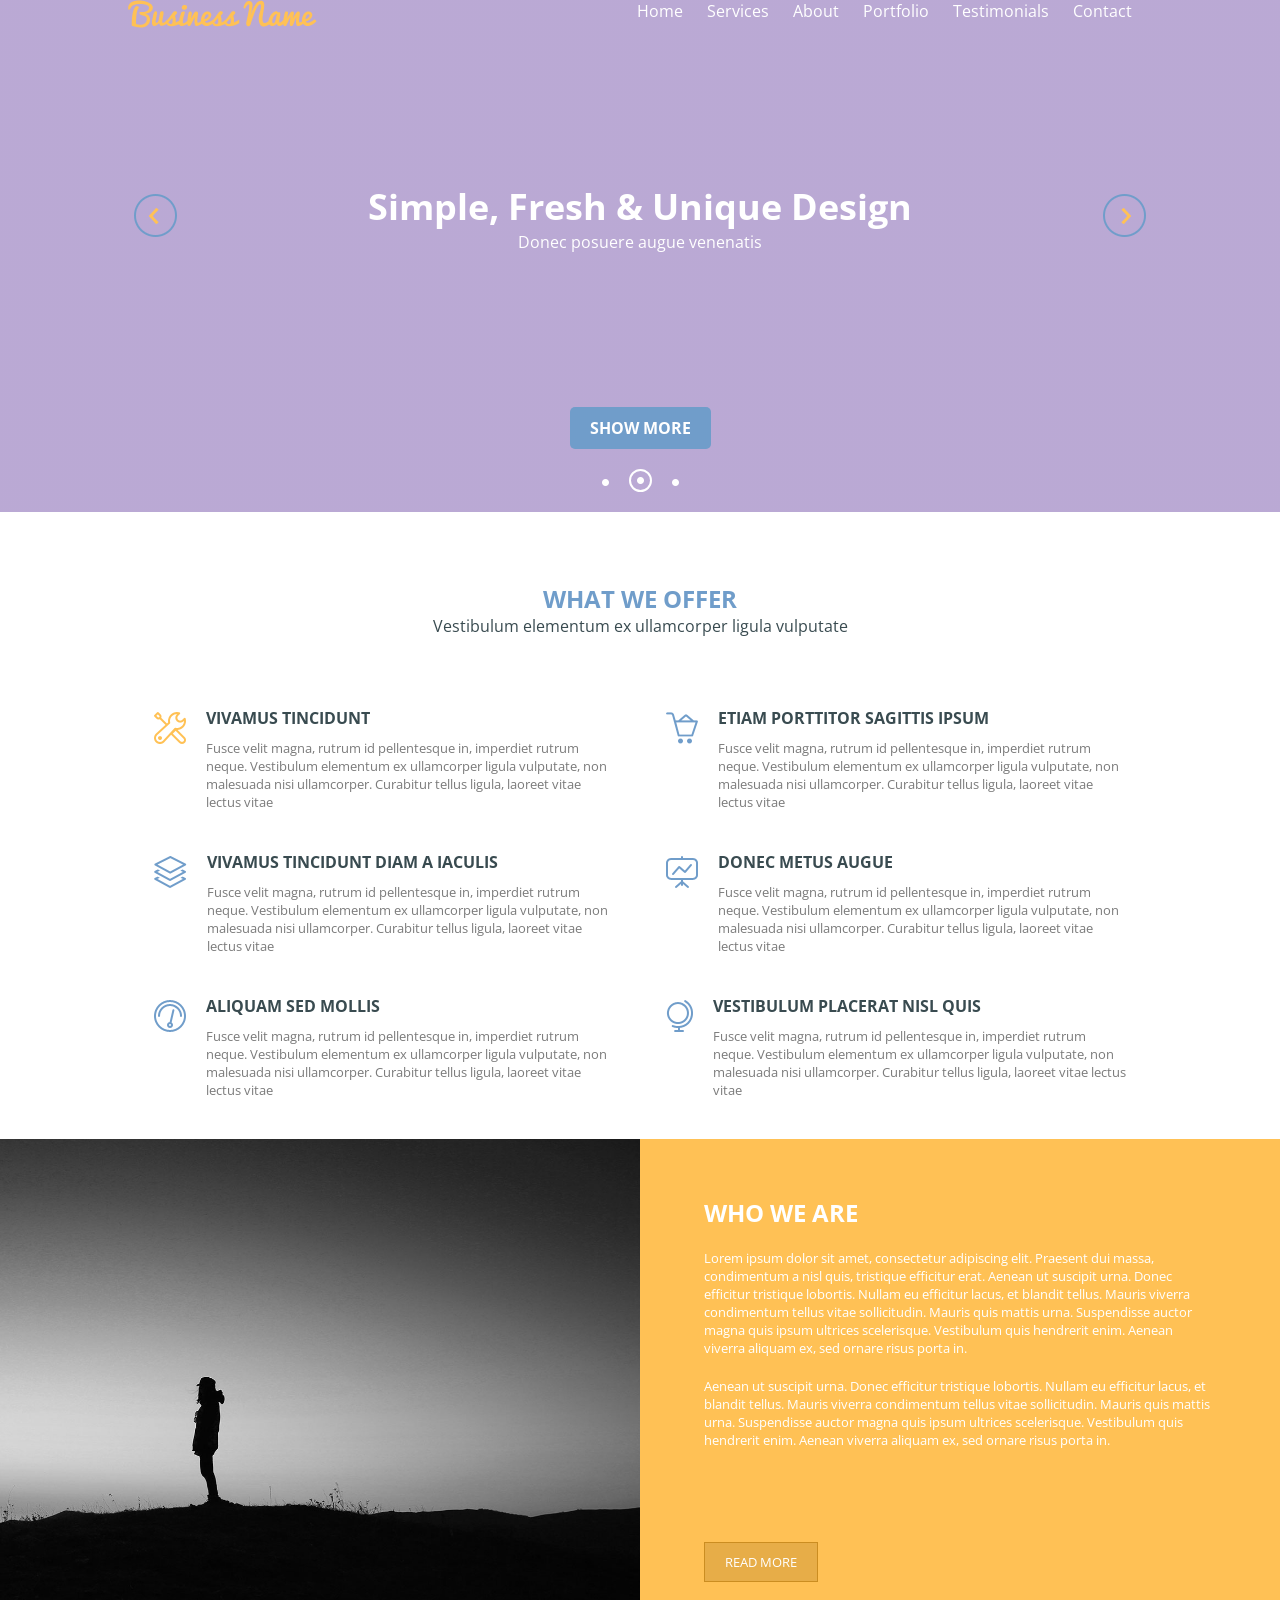
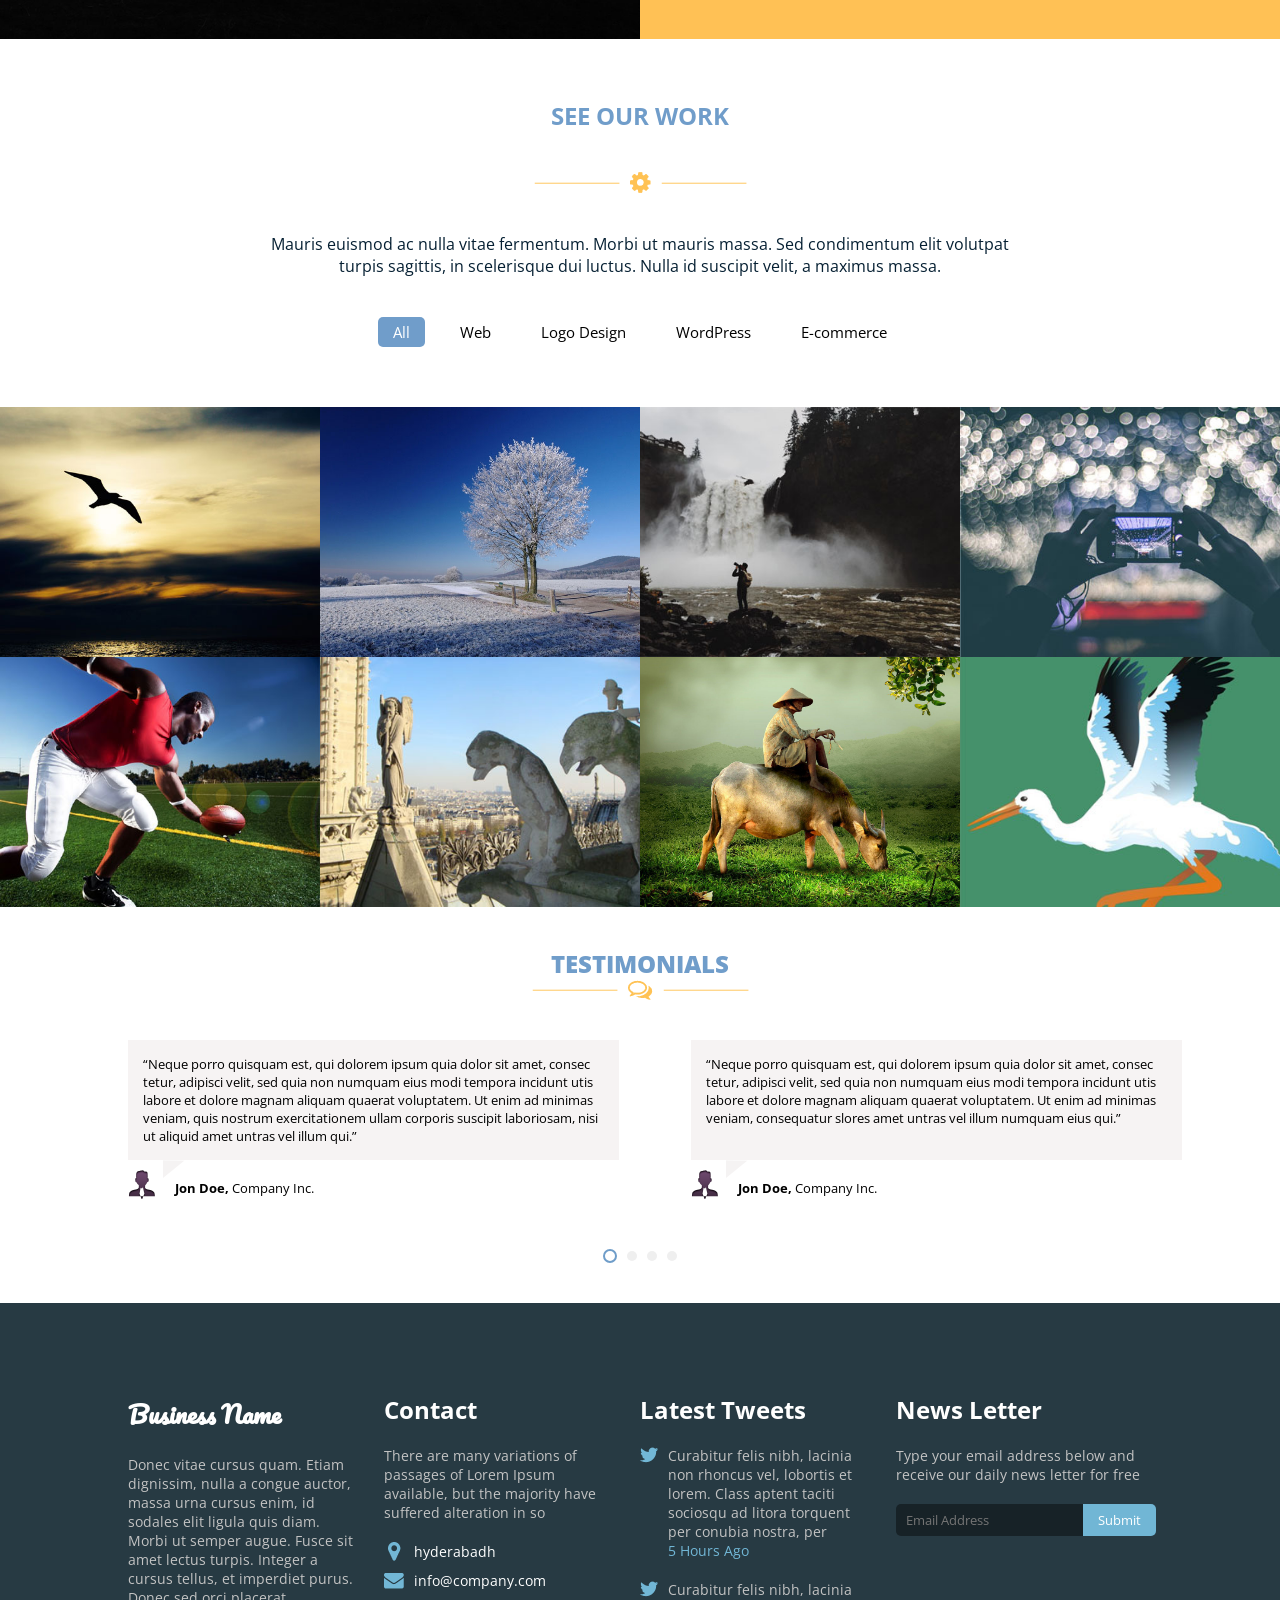
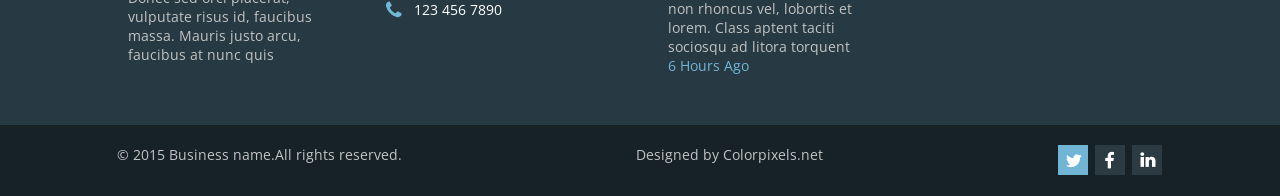
==== index.html @ d4749bd6 "add new site" ====
<!DOCTYPE html>
<html>
<head>
	<meta charset="utf-8">
	<meta name="viewport" content="width=device-width, initial-scale=1.0">
	<title></title>
	<link href="https://fonts.googleapis.com/css?family=Open+Sans" rel="stylesheet">
	<link href="https://fonts.googleapis.com/css?family=Pacifico" rel="stylesheet">
	<link rel="stylesheet" href="style.css">
</head>

<body>
<section id="home" class="column">
	<header class="row container">
		<img src="logo.png">

		<nav>
			<ul>
				<li><a href="#home">Home</a></li>
				<li><a href="#services">Services</a></li>
				<li><a href="#about">About</a></li>
				<li><a href="#portfolio">Portfolio</a></li>
				<li><a href="#testimonials">Testimonials</a></li>
				<li><a href="#contact">Contact</a></li>
			</ul>
		</nav>
	</header>

	<div class="showcase row container">
		<button><img src="test_left.png"></button>

		<div>
			<h1>Simple, Fresh & Unique Design</h1>
			<p>Donec posuere augue venenatis</p>
		</div>

		<button><img src="test.png"></button>
	</div>

	<div class="controls column container">
		<button class="show-more"><h3>SHOW MORE</h3></button>

		<div class="row carousel">
			<button class="outer"><img src="home_carousel_bar_inner.png"></button>
			<button class="centered current outer"><img src="home_carousel_bar_inner.png"></button>
			<button class="outer"><img src="home_carousel_bar_inner.png"></button>
		</div>
	</div>
</section>

<section id="services" class="column container">
	<div class="intro">
		<h1>WHAT WE OFFER</h1>
		<p>Vestibulum elementum ex ullamcorper ligula vulputate</p>
	</div>

	<div class="row content">
		<div class="row cell">
			<img src="icon1.png">
			<div>
				<h4>VIVAMUS TINCIDUNT</h4>
				<p>Fusce velit magna, rutrum id pellentesque in, imperdiet rutrum neque. Vestibulum elementum ex ullamcorper ligula vulputate, non malesuada nisi ullamcorper. Curabitur tellus ligula, laoreet vitae lectus vitae</p>
			</div>
		</div>
		<div class="row cell">
			<img src="icon4.png">
			<div>
				<h4>ETIAM PORTTITOR SAGITTIS IPSUM</h4>
				<p>Fusce velit magna, rutrum id pellentesque in, imperdiet rutrum neque. Vestibulum elementum ex ullamcorper ligula vulputate, non malesuada nisi ullamcorper. Curabitur tellus ligula, laoreet vitae lectus vitae</p>
			</div>
		</div>
		<div class="row cell">
			<img src="icon2.png">
			<div>
				<h4>VIVAMUS TINCIDUNT DIAM A IACULIS</h4>
				<p>Fusce velit magna, rutrum id pellentesque in, imperdiet rutrum neque. Vestibulum elementum ex ullamcorper ligula vulputate, non malesuada nisi ullamcorper. Curabitur tellus ligula, laoreet vitae lectus vitae</p>
			</div>
		</div>
		<div class="row cell">
			<img src="icon5.png">
			<div>
				<h4>DONEC METUS AUGUE</h4>
				<p>Fusce velit magna, rutrum id pellentesque in, imperdiet rutrum neque. Vestibulum elementum ex ullamcorper ligula vulputate, non malesuada nisi ullamcorper. Curabitur tellus ligula, laoreet vitae lectus vitae</p>
			</div>
		</div>
		<div class="row cell">
			<img src="icon3.png">
			<div>
				<h4>ALIQUAM SED MOLLIS</h4>
				<p>Fusce velit magna, rutrum id pellentesque in, imperdiet rutrum neque. Vestibulum elementum ex ullamcorper ligula vulputate, non malesuada nisi ullamcorper. Curabitur tellus ligula, laoreet vitae lectus vitae</p>
			</div>
		</div>
		<div class="row cell">
			<img src="icon6.png">
			<div>
				<h4>VESTIBULUM PLACERAT NISL QUIS</h4>
				<p>Fusce velit magna, rutrum id pellentesque in, imperdiet rutrum neque. Vestibulum elementum ex ullamcorper ligula vulputate, non malesuada nisi ullamcorper. Curabitur tellus ligula, laoreet vitae lectus vitae</p>
			</div>
		</div>
	</div>
</section>

<section id="about" class="row">
	<img class="intro" src="photo1.jpg">

	<div class="content-background">
		<div class="column content container">
			<div class="first-part">
				<h1>WHO WE ARE</h1>
				<p>Lorem ipsum dolor sit amet, consectetur adipiscing elit. Praesent dui massa, condimentum a nisl quis, tristique efficitur erat. Aenean ut suscipit urna. Donec efficitur tristique lobortis. Nullam eu efficitur lacus, et blandit tellus. Mauris viverra condimentum tellus vitae sollicitudin. Mauris quis mattis urna. Suspendisse auctor magna quis ipsum ultrices scelerisque. Vestibulum quis hendrerit enim. Aenean viverra aliquam ex, sed ornare risus porta in.</p>
				<p>Aenean ut suscipit urna. Donec efficitur tristique lobortis. Nullam eu efficitur lacus, et blandit tellus. Mauris viverra condimentum tellus vitae sollicitudin. Mauris quis mattis urna. Suspendisse auctor magna quis ipsum ultrices scelerisque. Vestibulum quis hendrerit enim. Aenean viverra aliquam ex, sed ornare risus porta in.</p>
			</div>

			<div class="second-part">
				<button>READ MORE</button>
			</div>
		</div>
	</div>
</section>

<section id="portfolio">
	<div class="intro column thin-container">
		<h1>SEE OUR WORK</h1>

		<div class="centered break">
			<img src="break_outer.png">
			<img src="portfolio_break_inner.png">
			<img src="break_outer.png">
		</div>

		<p>Mauris euismod ac nulla vitae fermentum. Morbi ut mauris massa. Sed condimentum elit volutpat turpis sagittis, in scelerisque dui luctus. Nulla id suscipit velit, a maximus massa.</p>

		<div class="centered row container controls">
			<button class="current">All</button>
			<button>Web</button>
			<button>Logo Design</button>
			<button>WordPress</button>
			<button>E-commerce</button>
		</div>
	</div>

	<div class="content">
		<div class="row first-part">
			<div>
				<img src="photo6.jpg">

				<div class="effects centered column">
					<img src="portfolio_effect_sign.png">
					<h5>Labore et dolore magnam</h5>
					<p>Wordpress</p>
				</div>
			</div>

			<div>
				<img src="photo2.jpg">

				<div class="effects centered column">
					<img src="portfolio_effect_sign.png">
					<h5>Labore et dolore magnam</h5>
					<p>Wordpress</p>
				</div>
			</div>

			<div>
				<img src="photo3.jpg">

				<div class="effects centered column">
					<img src="portfolio_effect_sign.png">
					<h5>Labore et dolore magnam</h5>
					<p>Wordpress</p>
				</div>
			</div>

			<div>
				<img src="photo8.jpg">

				<div class="effects centered column">
					<img src="portfolio_effect_sign.png">
					<h5>Labore et dolore magnam</h5>
					<p>Wordpress</p>
				</div>
			</div>
		</div>

		<div class="row second-part">
			<div>
				<img src="photo7.jpg">

				<div class="effects centered column">
					<img src="portfolio_effect_sign.png">
					<h5>Labore et dolore magnam</h5>
					<p>Wordpress</p>
				</div>
			</div>

			<div>
				<img src="photo4.jpg">

				<div class="effects centered column">
					<img src="portfolio_effect_sign.png">
					<h5>Labore et dolore magnam</h5>
					<p>Wordpress</p>
				</div>
			</div>

			<div>
				<img src="photo5.jpg">

				<div class="effects centered column">
					<img src="portfolio_effect_sign.png">
					<h5>Labore et dolore magnam</h5>
					<p>Wordpress</p>
				</div>
			</div>

			<div>
				<img src="photo9.jpg">

				<div class="effects centered column">
					<img src="portfolio_effect_sign.png">
					<h5>Labore et dolore magnam</h5>
					<p>Wordpress</p>
				</div>
			</div>
		</div>
	</div>
</section>

<section id="testimonials">
	<div class="centered column intro">
		<h1>TESTIMONIALS</h1>

		<div class="centered break">
			<img src="break_outer.png">
			<img src="testimonials_break_inner.png">
			<img src="break_outer.png">
		</div>
	</div>

	<div class="row content container">
		<div class="column review">
			<div class="review-background">
				<p>“Neque porro quisquam est, qui dolorem ipsum quia dolor sit amet, consec tetur, adipisci velit, sed quia non numquam eius modi tempora incidunt utis labore et dolore magnam aliquam quaerat voluptatem. Ut enim ad minimas veniam, quis nostrum exercitationem ullam corporis suscipit laboriosam, nisi ut aliquid amet untras vel illum qui.”</p>
			</div>

			<img class="review-outer" src="testimonials_review_outer.png">

			<div class="row">
				<img class="person-icon" src="testimonials_person_icon.png">
				<p><b>Jon Doe,</b> Company Inc.</p>
			</div>
		</div>

		<div class="column review">
			<div class="review-background">
				<p>“Neque porro quisquam est, qui dolorem ipsum quia dolor sit amet, consec tetur, adipisci velit, sed quia non numquam eius modi tempora incidunt utis labore et dolore magnam aliquam quaerat voluptatem. Ut enim ad minimas veniam, consequatur slores amet untras vel illum numquam eius qui.”</p>
			</div>

			<img class="review-outer" src="testimonials_review_outer.png">

			<div class="row">
				<img class="person-icon" src="testimonials_person_icon.png">
				<p><b>Jon Doe,</b> Company Inc.</p>
			</div>
		</div>
	</div>

	<div class="centered row controls">
		<button class="current"></button>
		<button></button>
		<button></button>
		<button></button>
	</div>
</section>

<section id="contact" class="full-container">
	<div class="container row">
		<div class="column">
			<h2 class="logo">Business Name</h2>
			<p>Donec vitae cursus quam. Etiam dignissim, nulla a congue auctor, massa urna cursus enim, id sodales elit ligula quis diam. Morbi ut semper augue. Fusce sit amet lectus turpis. Integer a cursus tellus, et imperdiet purus. Donec sed orci placerat, vulputate risus id, faucibus massa. Mauris justo arcu, faucibus at nunc quis</p>
		</div>

		<div class="column">
			<h2>Contact</h2>

			<p>There are many variations of passages of Lorem Ipsum available, but the majority have suffered alteration in so</p>

			<div class="contact-details column">
				<div class="row">
					<div class="centered icon-container">
						<img src="contact_location.png">
					</div>
					<p>hyderabadh</p>
				</div>

				<div class="row">
					<div class="centered icon-container">
						<img src="contact_mail.png">
					</div>
					<p>info@company.com</p>
				</div>

				<div class="row">
					<div class="centered icon-container">
						<img src="contact_phone.png">
					</div>
					<p>123 456 7890</p>
				</div>
			</div>
		</div>

		<div>
			<h2>Latest Tweets</h2>

			<div class="row">
				<div class="icon-container">
					<img src="contact_Twitter.png">
				</div>

				<div class="column">
					<p>Curabitur felis nibh, lacinia non rhoncus vel, lobortis et lorem. Class aptent taciti sociosqu ad litora torquent per conubia nostra, per </p>
					<p class="tweet-time">5 Hours  Ago</p>
				</div>
			</div>


			<div class="row">
				<div class="icon-container">
					<img src="contact_Twitter.png">
				</div>

				<div class="column">
					<p>Curabitur felis nibh, lacinia non rhoncus vel, lobortis et lorem. Class aptent taciti sociosqu ad litora torquent</p>
					<p class="tweet-time">6 Hours  Ago</p>
				</div>
			</div>

		</div>

		<div class="news-letter">
			<h2>News Letter</h2>

			<p>Type your email address below and receive our daily news letter for free</p>

			<form class="row">
				<input type="text" placeholder="Email Address"><button>Submit</button>
			</form>
		</div>
	</div>
</section>

<footer class="row full-container">
	<p>© 2015 Business name.All rights reserved.</p>
	<p>Designed by Colorpixels.net</p>
	<img src="footer_Twitter.png">
</footer>
</body>
</html>
---- style.css ----
*
{
	margin: 0;
	font-family: 'Open Sans', sans-serif;
}

.row
{
	display: flex;
	flex-direction: row;
}

.column
{
	display: flex;
	flex-direction: column;
}

.thin-container
{
	width: 60%;
	margin: 0 auto;
}

.container
{
	width: 80%;
	margin: 0 auto;
}

.full-container
{
	width: 100%;
}

.centered
{
    display: flex;
    align-items: center;
    justify-content: center;
}

.break
{
	width: 225px;
}

.break > :first-child
{
	padding-right: 10px;
}

.break > :last-child
{
	padding-left: 10px;
}

.table .cell
{
	min-width: 45%;
	max-width: 300px;
	padding-bottom: 40px;
	align-items: flex-start;
	justify-content: space-between;
}

#home
{
	height: 512px;
	background: linear-gradient(rgba(83, 40, 148, 0.4), rgba(83, 40, 148, 0.4)), url("images/photo.jpg");
	background-repeat: no-repeat;
	background-size: cover;
	color: white;
}

#home header
{
	justify-content: space-between;
	flex-wrap: wrap;
	flex: 1;
}

#home nav ul
{
	list-style-type: none;
	padding: 0px;
}

#home nav li
{
	display: inline;
	padding-right: 20px;
}

#home nav a
{
	text-decoration: none;
	color: white;
}

#home .showcase
{
	flex: 20;
	justify-content: space-between;
	align-items: center;
	text-align: center;
}

#home .showcase h1
{
	font-size: 36px;
}

#home .showcase button
{
	background-color: transparent;
	border: none;
	outline: none;
}

#home .controls
{
	flex: 5;
	align-items: center;
}

#home .controls .show-more
{
	border: none;
	border-radius: 5px;
	color: white;
	background-color: #709dca;
	padding: 10px 20px;
}

#home .controls .carousel
{
	margin: 20px 0;
}

#home .controls .carousel .outer
{
	height: 23px;
	border: none;
	border-radius: 50%;
	background-color: transparent;
	margin: 0 7px;
}

#home .controls .carousel .outer.current
{
	border: 2px solid white;
}

#services
{
	align-items: center;
}

#services .intro
{
	padding: 70px 0;
	text-align: center;
}

#services .intro h1
{
	color: #709dca;
}

#services .intro p
{
	color: #394b50;
}

#services .content
{
	flex-wrap: wrap;
	justify-content: space-around;
}

#services .content .cell
{
	min-width: 45%;
	max-width: 300px;
	padding-bottom: 40px;
	align-items: flex-start;
	justify-content: space-between;
}

#services .content .cell img
{
	padding-top: 5px;
	padding-right: 20px;
}

#services .content .cell > div
{
}

#services .content .cell h4
{
	color: #394b50;
	padding-bottom: 10px;
}

#services .content .cell p
{
	font-size: 13px;
	color: #7b7b7b;
}

#about
{
	flex-wrap: wrap;
}

#about > *
{
	flex: 1;
    min-width: 360px;
    max-width: 960px;
}

#about .intro
{
	max-height: 500px;
    object-fit: cover;
}

#about .content-background
{
	background-color: #ffc155;
	color: white;
	padding: 20px 0px;
}

#about .content-background > .content
{
	height: 100%;
	justify-content: space-around;
}

#about .content-background > .content > .first-part > *
{
	margin-bottom: 20px;
}


#about .content-background > .content > .first-part > p
{
	font-size: 13px;
}

#about .second-part button
{
	border: 1px solid #cb8d21;
	background-color: #e7ad48;
	padding: 10px 20px;
	color: white;
}

#portfolio .intro
{
	margin-top: 40px;
	margin-bottom: 40px;
	align-items: center;
}

#portfolio .intro > *
{
	margin: 20px 0;
}

#portfolio .intro > h1
{
	color: #709dca;
}

#portfolio .intro > p
{
	text-align: center;
	color: #062033;
}

#portfolio .intro .controls
{
	align-items: stretch;
	flex-wrap: wrap;
}

#portfolio .intro .controls button
{
	margin: 0 10px;
	border: none;
	border-radius: 5px;
	background-color: white;
	font-size: 15px;
	padding: 5px 15px;
}

#portfolio .intro .controls button.current
{
	background-color: #709dca;
	color: white;
}

#portfolio > .content > *
{
	flex-wrap: wrap;
}

#portfolio > .content > * > *
{
	flex: 1 1 317.5px;
	height: 250px;
	min-width: 25%;
	max-width: 50%;
}

#portfolio > .content img
{
	object-fit: cover;
	height: inherit;
	width: 100%;
}

#portfolio > .content .effects
{
	height: 100%;
	width: 100%;
	opacity: 0;
	position: relative;
	top: -254.5px;
	color: white;
	justify-content: center;
	text-align: center;
}

#portfolio > .content .effects img
{
	width: 40px;
	height: 40px;
	padding-bottom: 20px;
}

#portfolio > .content .effects h5
{
	font-size: 17px;
	font-weight: 700;
}

#portfolio > .content .effects:hover
{
	background: linear-gradient(rgba(233, 177, 80, 0.85), rgba(233, 177, 80, 0.85));
	opacity: 1;
}

#testimonials h1
{
	color: #709dca;
	font-weight: 800;
}

#testimonials .intro
{
	margin: 40px 0;
}

#testimonials .content
{
	font-size: 13px;
	justify-content: space-around;
	flex-wrap: wrap;
}

@media only screen and (min-width: 768px)
{
	#testimonials .content
	{
		justify-content: space-between;
	}
}

#testimonials .content > *
{
	min-width: 254px;
	max-width: 45%;
	padding-bottom: 40px;
	align-items: flex-start;
	width: 100%;
	height: inherit;
}

#testimonials .content .review-background
{
	height: 100%;
	background-color: #f6f3f3;
	padding: 15px;
	width: 100%;
}

#testimonials .content .review-outer
{
	margin-left: 35px;
}

#testimonials .content .person-icon
{
	object-fit: contain;
	margin-right: 20px;
	position: relative;
	top: -1vh;
}

#testimonials .controls
{
	margin-bottom: 40px;
}

#testimonials .controls button
{
	border: none;
	border-radius: 50%;
	outline: none;
	padding: 5px;
	margin: 0 5px;
}

#testimonials .controls button.current
{
	background-color: transparent;
	border: 2px solid #6f9dc9;
}

#contact
{
	background-color: #273a43;
	color: white;
	padding-top: 10vh;
}

#contact h2
{
	color: white;
}

#contact p
{
	color: #c3c3c3;
	font-size: 14px;
}

#contact .logo
{
	font-family: 'Pacifico', cursive;
}

#contact .tweet-time
{
	font-size: 14px;
	color: #71b6d5;
}

#contact > div
{
	flex-wrap: wrap;
}

#contact > div > *
{
	flex: 1;
	min-width: 254px;
	margin-bottom: 30px;
}

#contact > div > * > .row
{
	align-items: flex-start;
}

#contact > div > * > *
{
	padding-bottom: 20px;
	padding-right: 30px;
}

#contact .icon-container
{
	width: 20px;
	padding-right: 10px;
}

#contact .contact-details > *
{
	padding-bottom: 10px;
}

#contact .contact-details p
{
	color: white;
}

#contact .contact-details img
{
	margin: auto 0;
}

#contact .news-letter > *
{
	padding-right: 0;
}

#contact form input
{
	flex: 3;
	border: none;
	border-radius: 5px 0 0 5px;
	line-height: 30px;
	padding-left: 10px;
	background-color: #172227;
	color: #a7a7a7;
}

#contact form button
{
	flex: 1;
	border: none;
	border-radius: 0 5px 5px 0;
	background-color: #71b6d5;
	color: white;
	padding: 7px 15px;
}

footer
{
	justify-content: space-around;
	font-size: 14px;
	background-color: #172227;
	color: #c4c4c4;
	padding: 10px 0 15px;
	flex-wrap: wrap;
}

footer > *
{
	padding: 10px 0 5px;
}
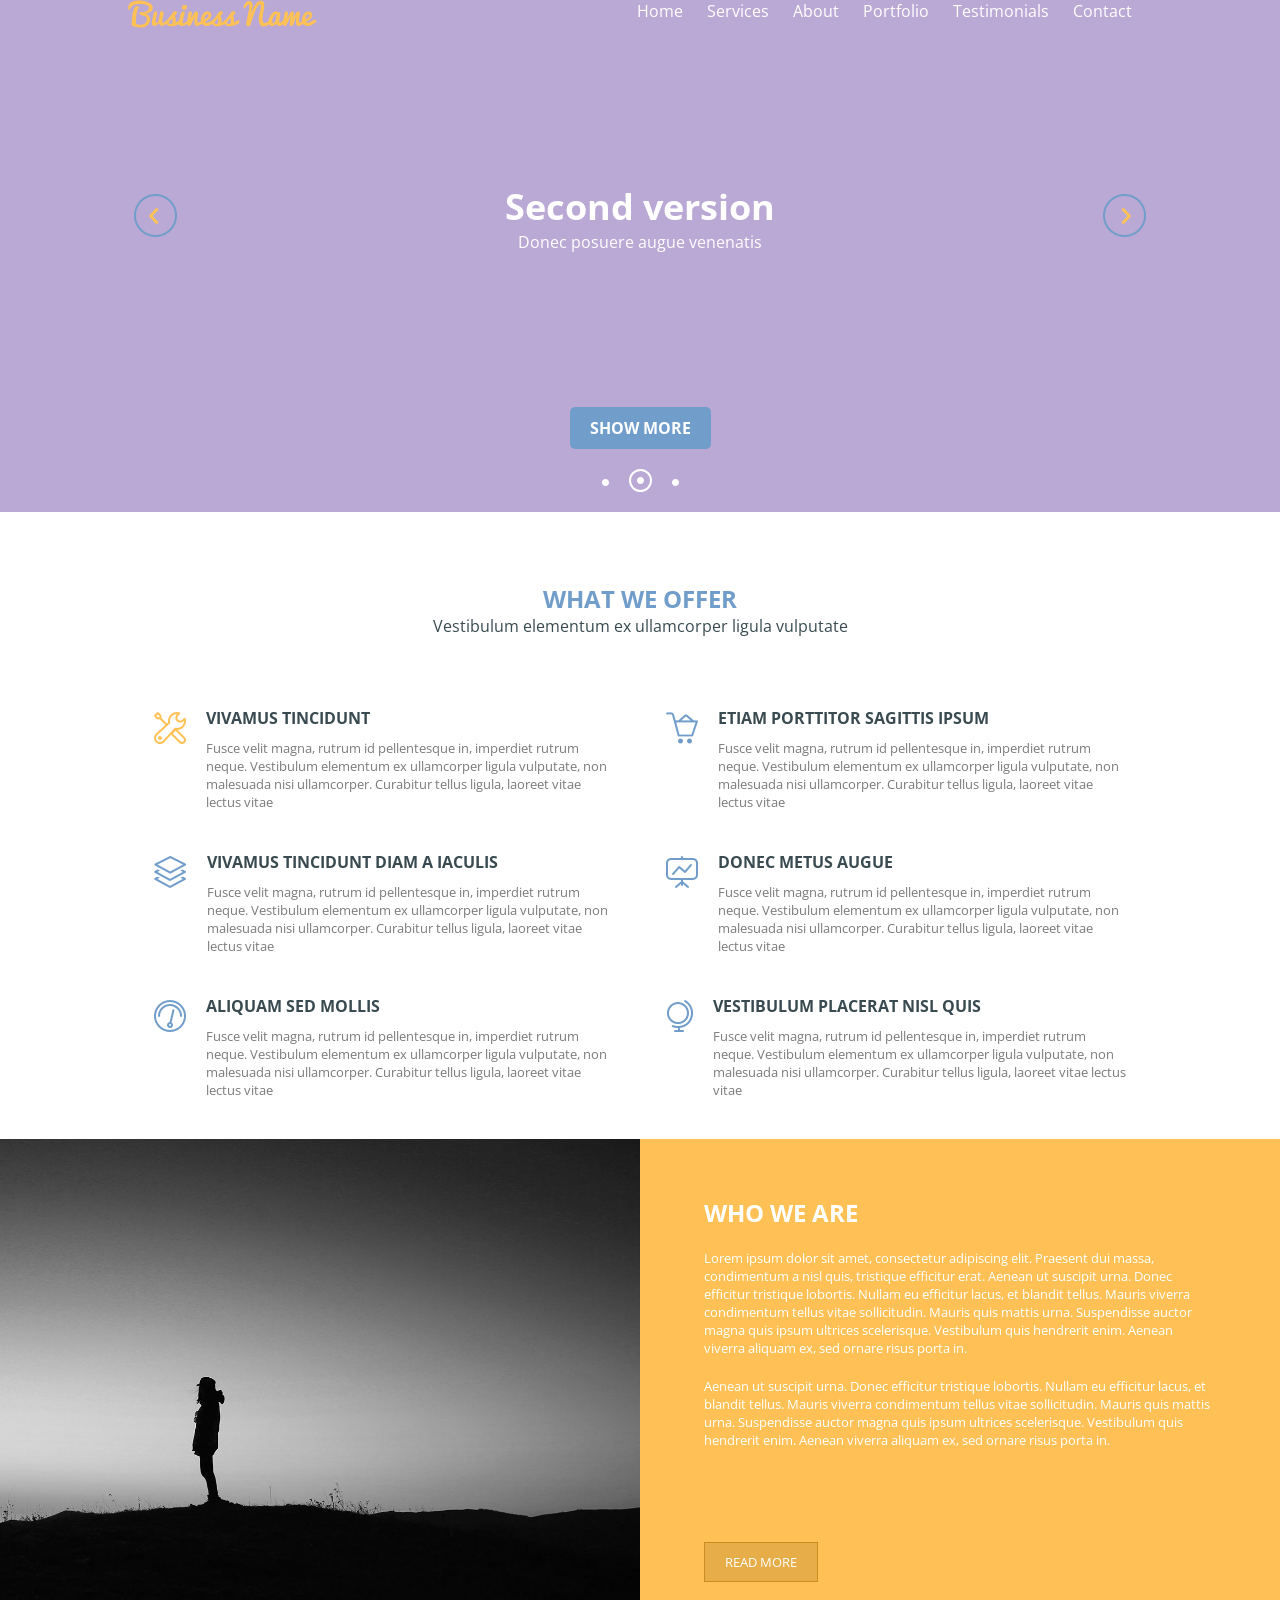
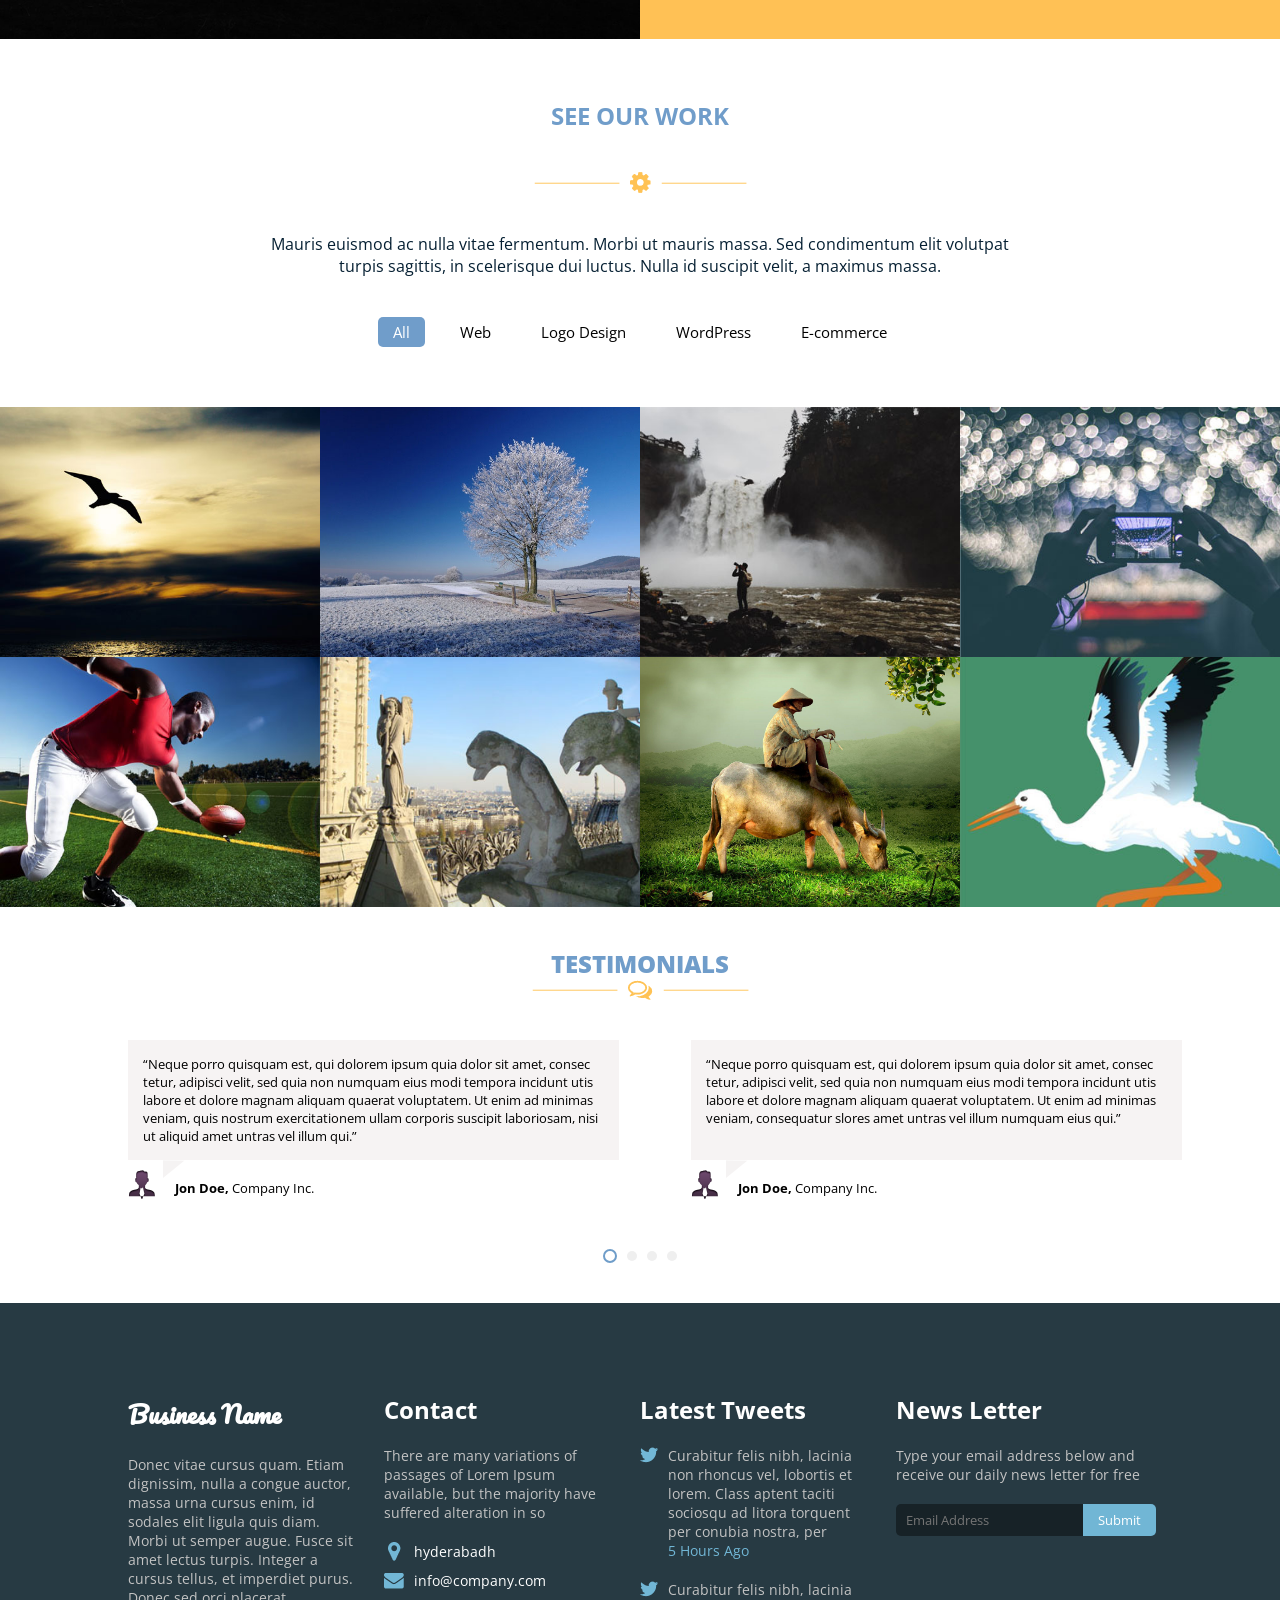
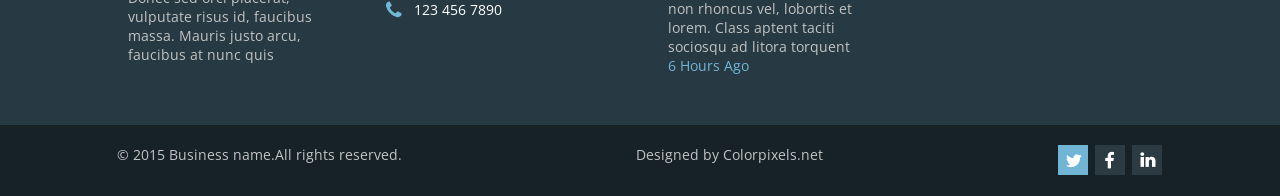
==== commit 0e4bd2e4: "second version" ====
--- a/index.html
+++ b/index.html
@@ -1,4 +1,9 @@
 <!DOCTYPE html>
+
+
+
+
+
 <html>
 <head>
 	<meta charset="utf-8">
@@ -30,7 +35,7 @@
 		<button><img src="test_left.png"></button>
 
 		<div>
-			<h1>Simple, Fresh & Unique Design</h1>
+			<h1>Second version</h1>
 			<p>Donec posuere augue venenatis</p>
 		</div>
 
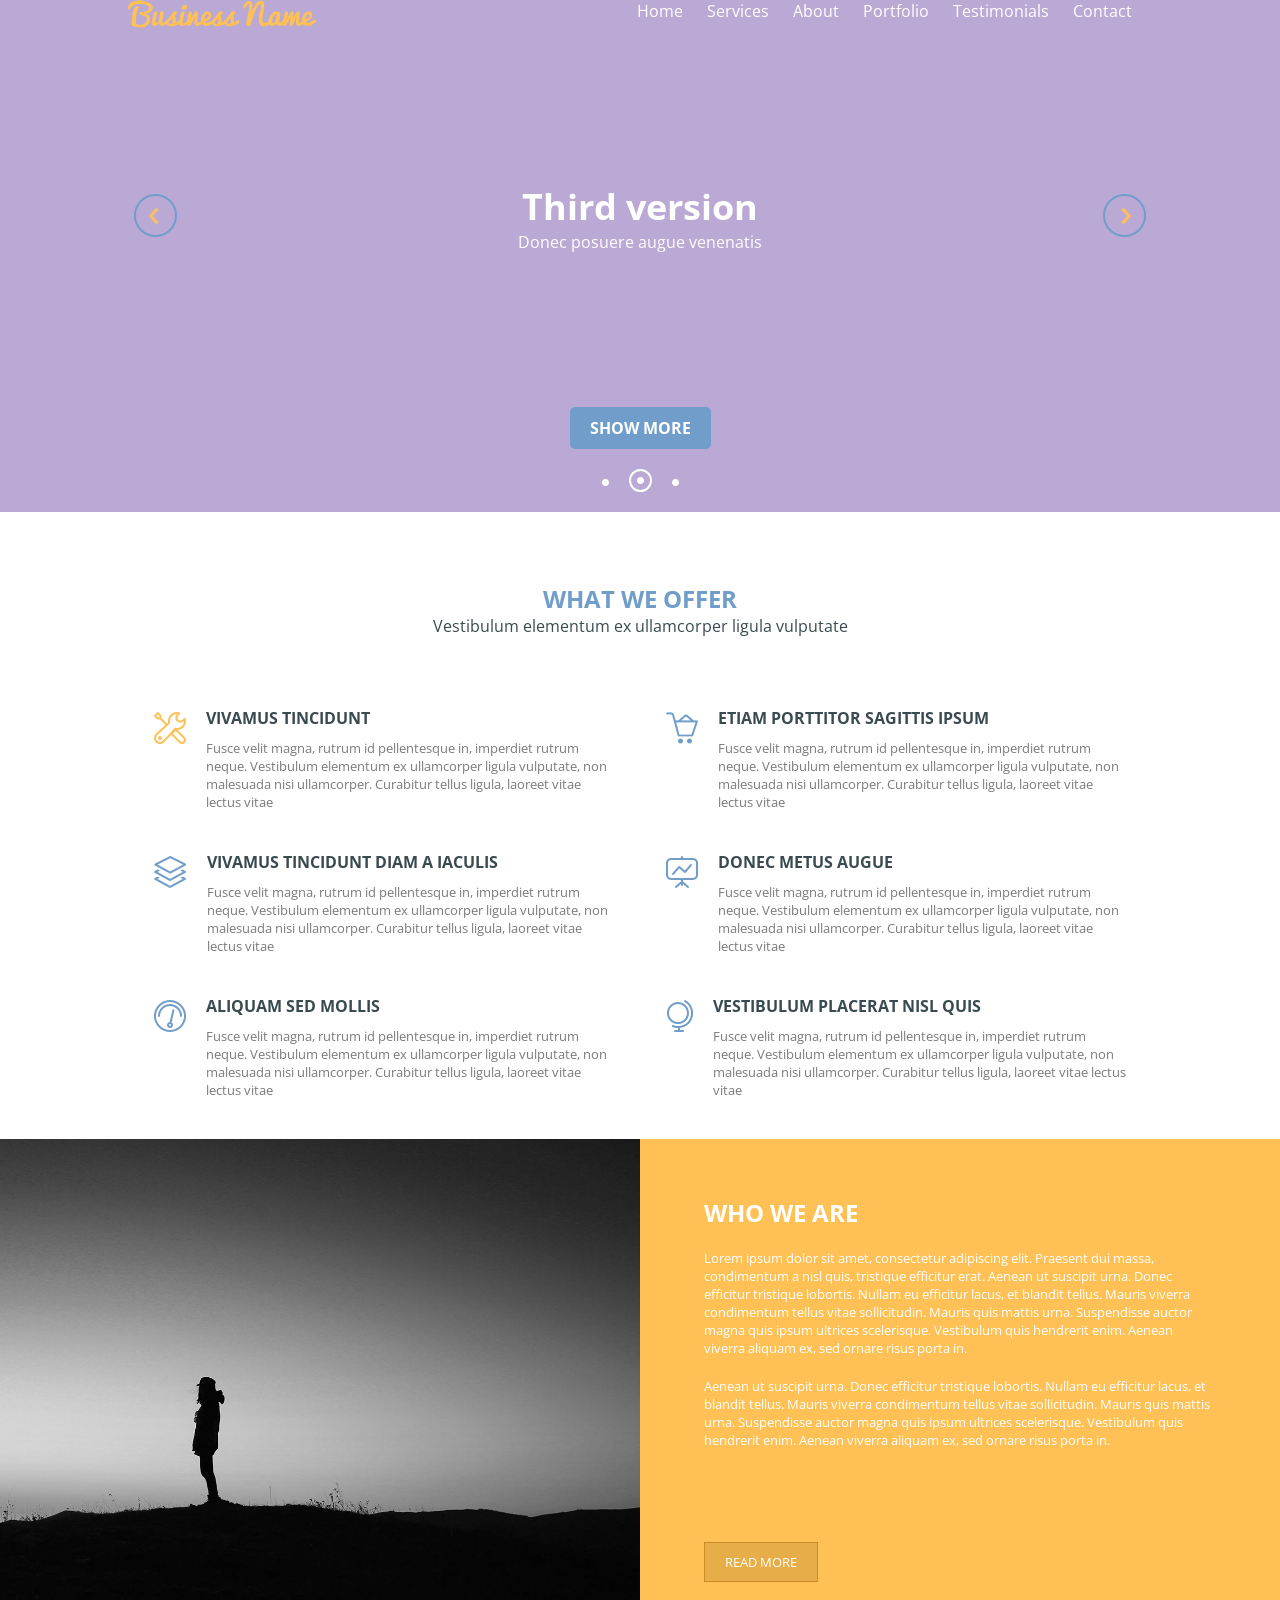
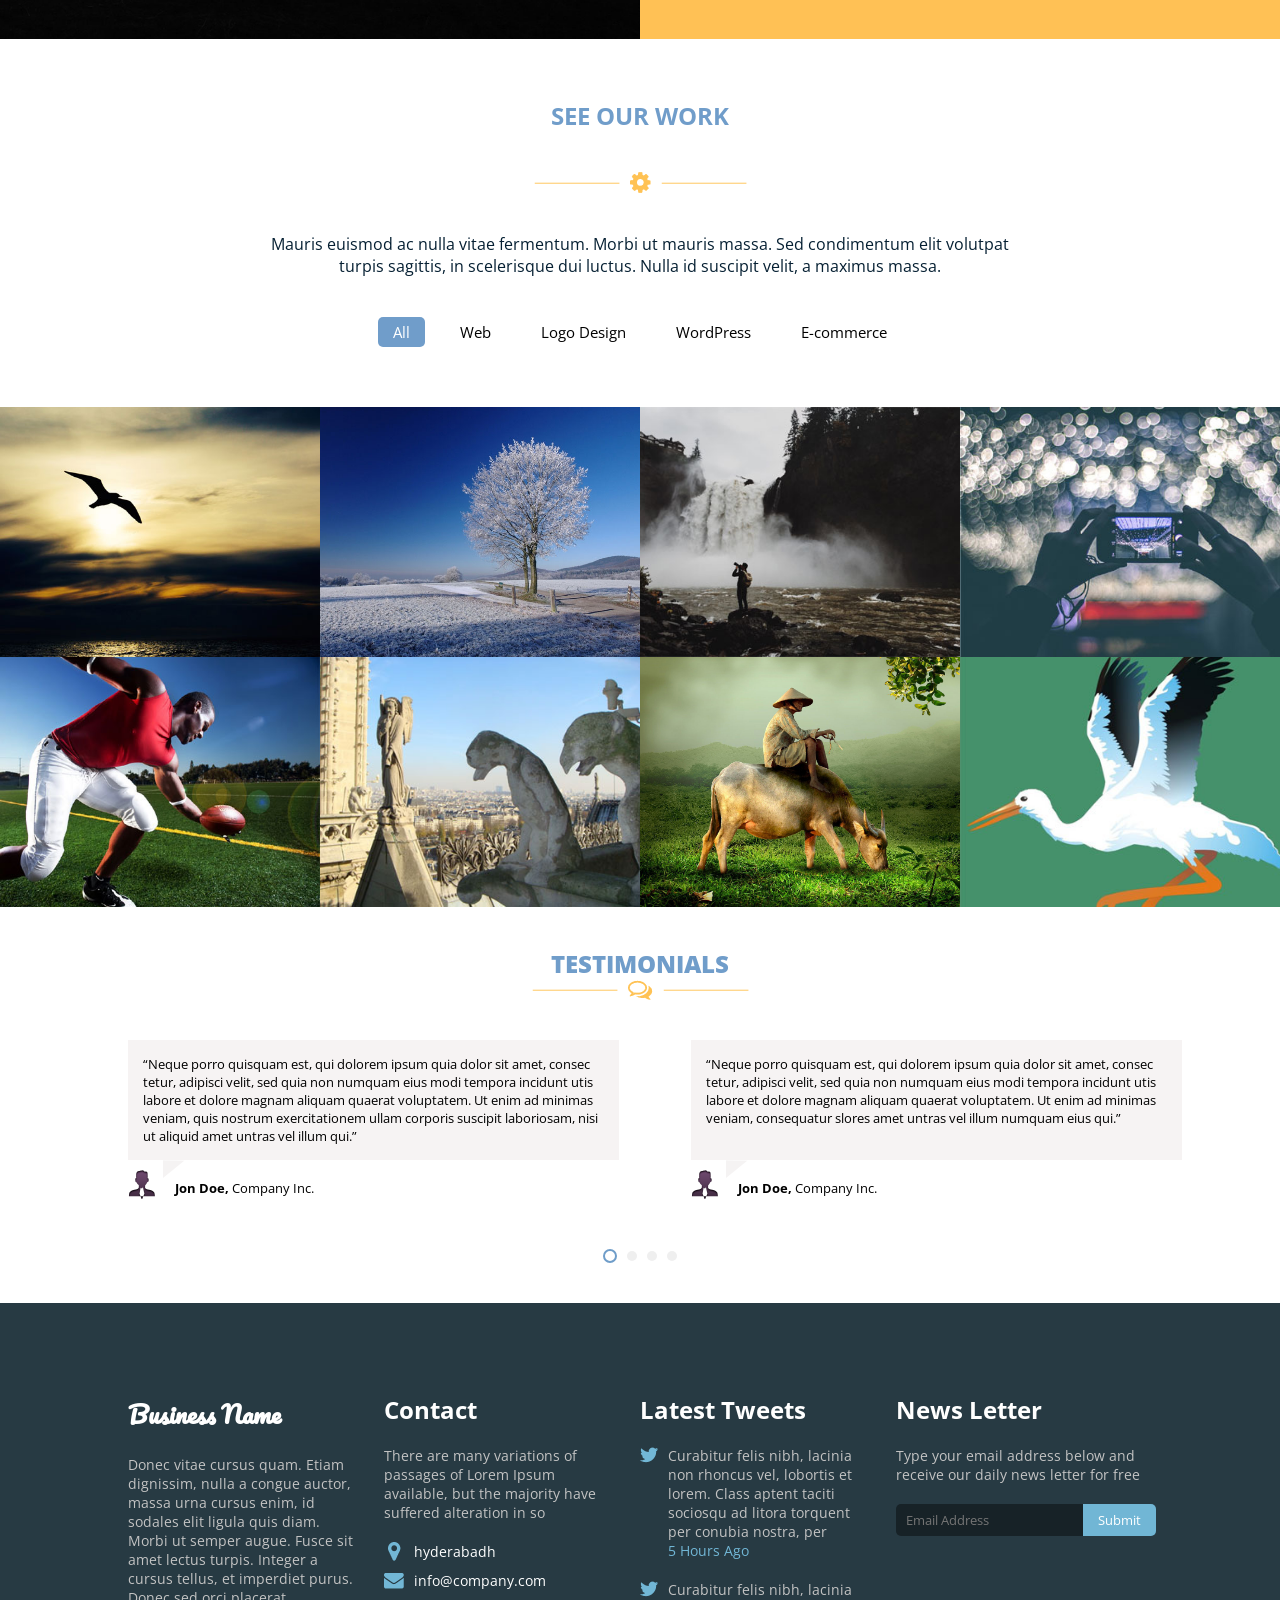
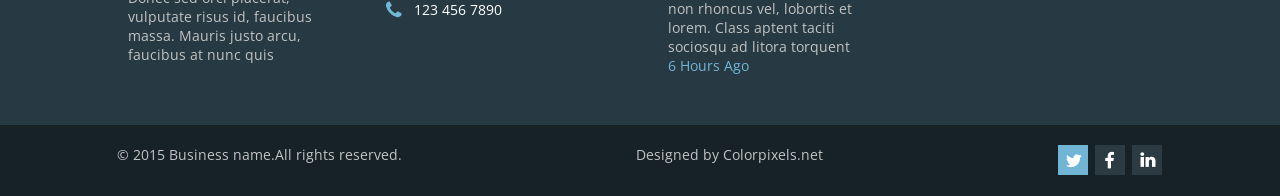
==== commit c34318bb: "third version" ====
--- a/index.html
+++ b/index.html
@@ -35,7 +35,7 @@
 		<button><img src="test_left.png"></button>
 
 		<div>
-			<h1>Second version</h1>
+			<h1>Third version</h1>
 			<p>Donec posuere augue venenatis</p>
 		</div>
 
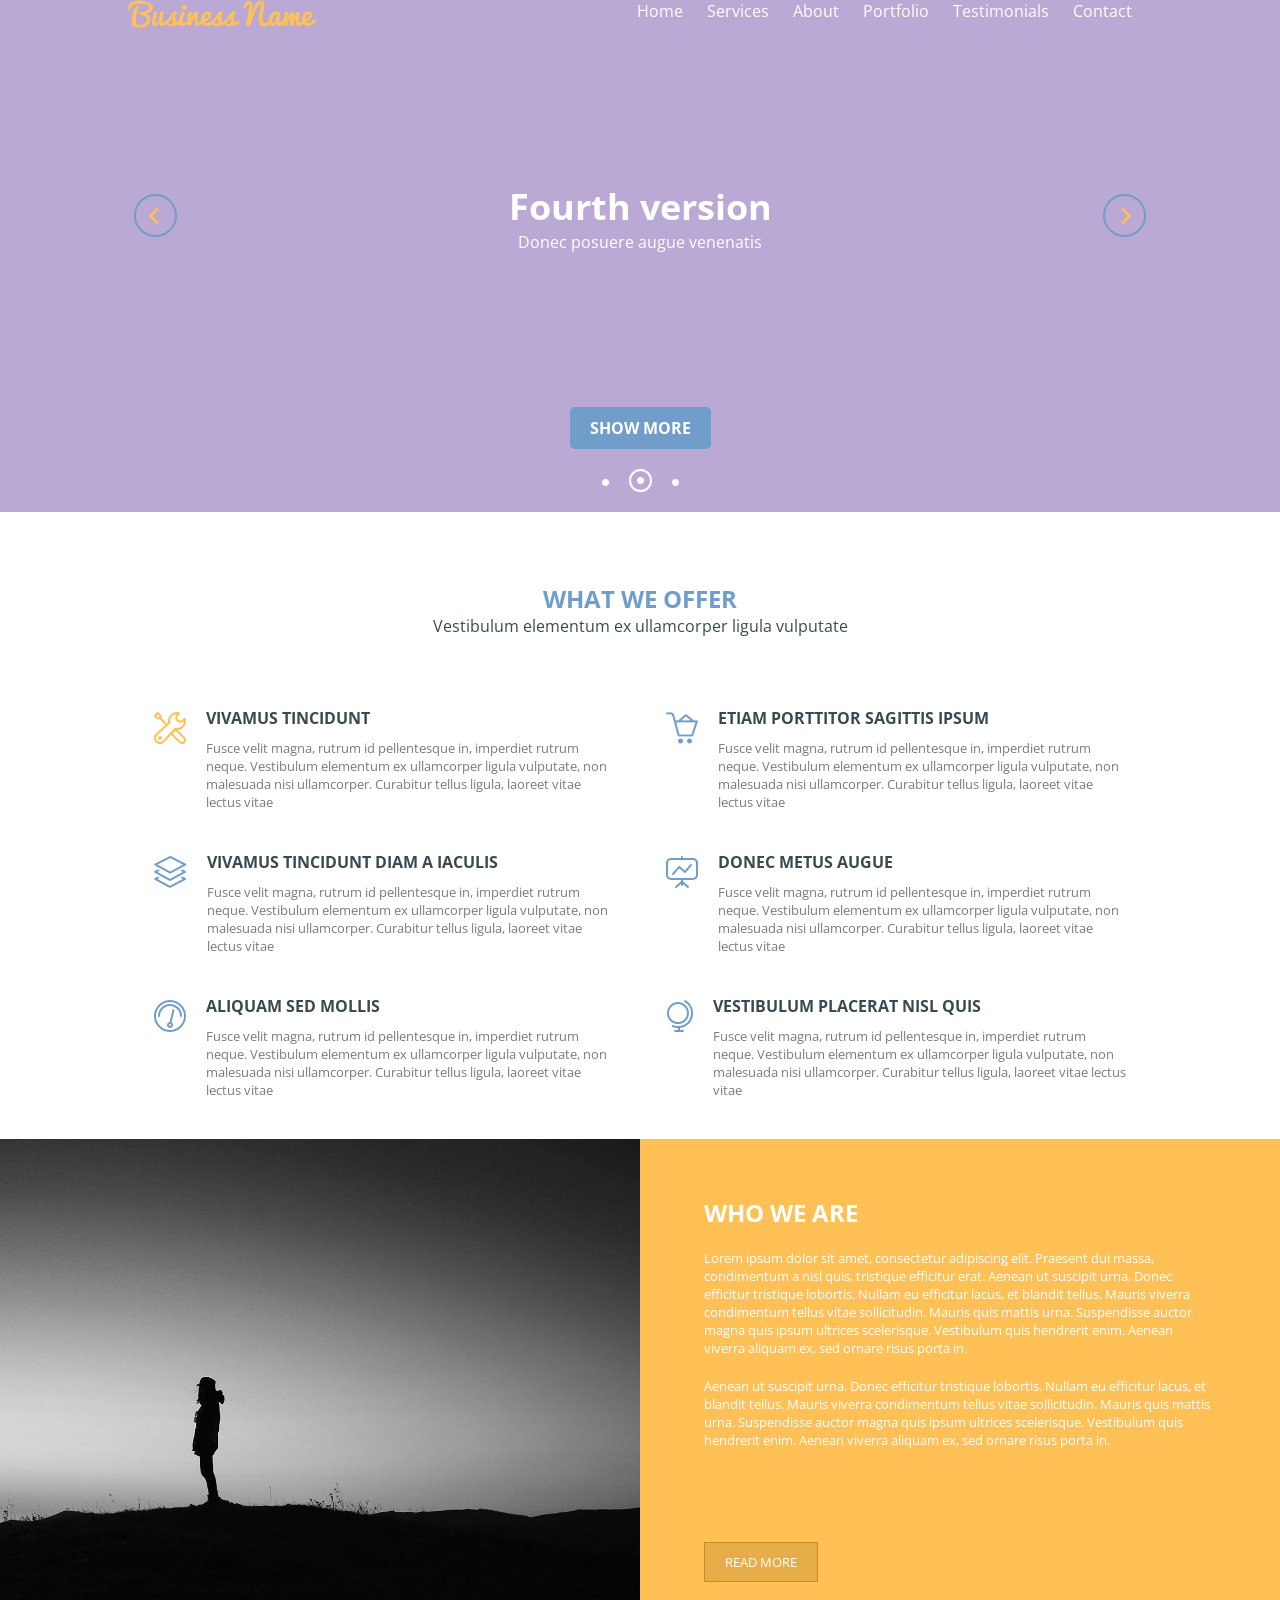
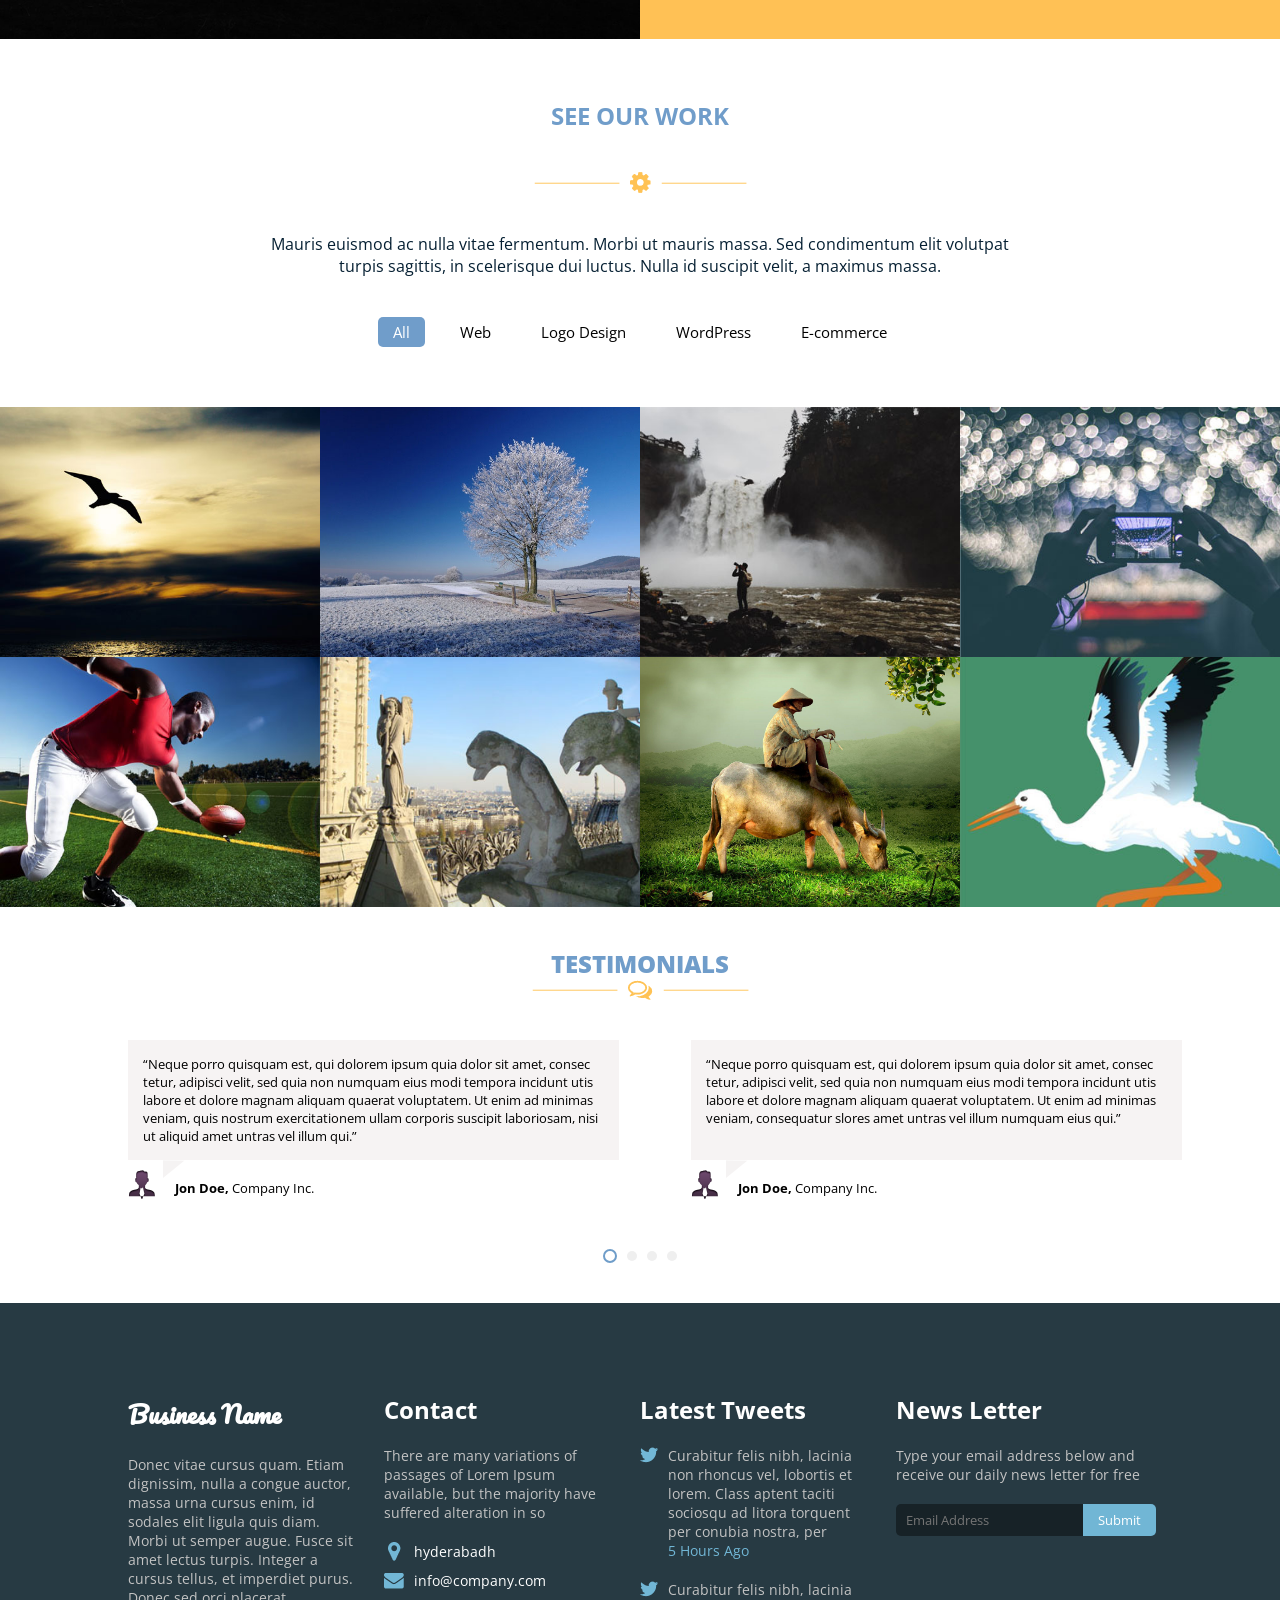
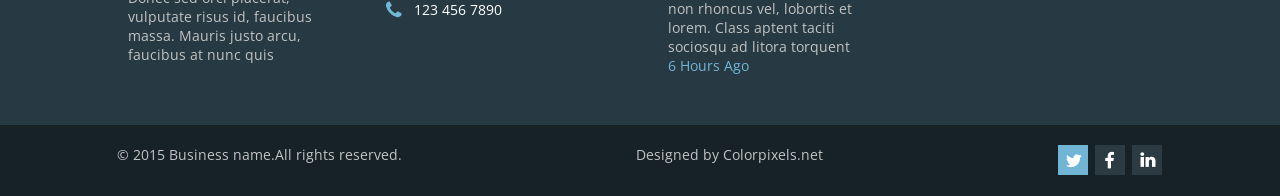
==== commit d0c2d7e1: "fourth version" ====
--- a/index.html
+++ b/index.html
@@ -35,7 +35,7 @@
 		<button><img src="test_left.png"></button>
 
 		<div>
-			<h1>Third version</h1>
+			<h1>Fourth version</h1>
 			<p>Donec posuere augue venenatis</p>
 		</div>
 
